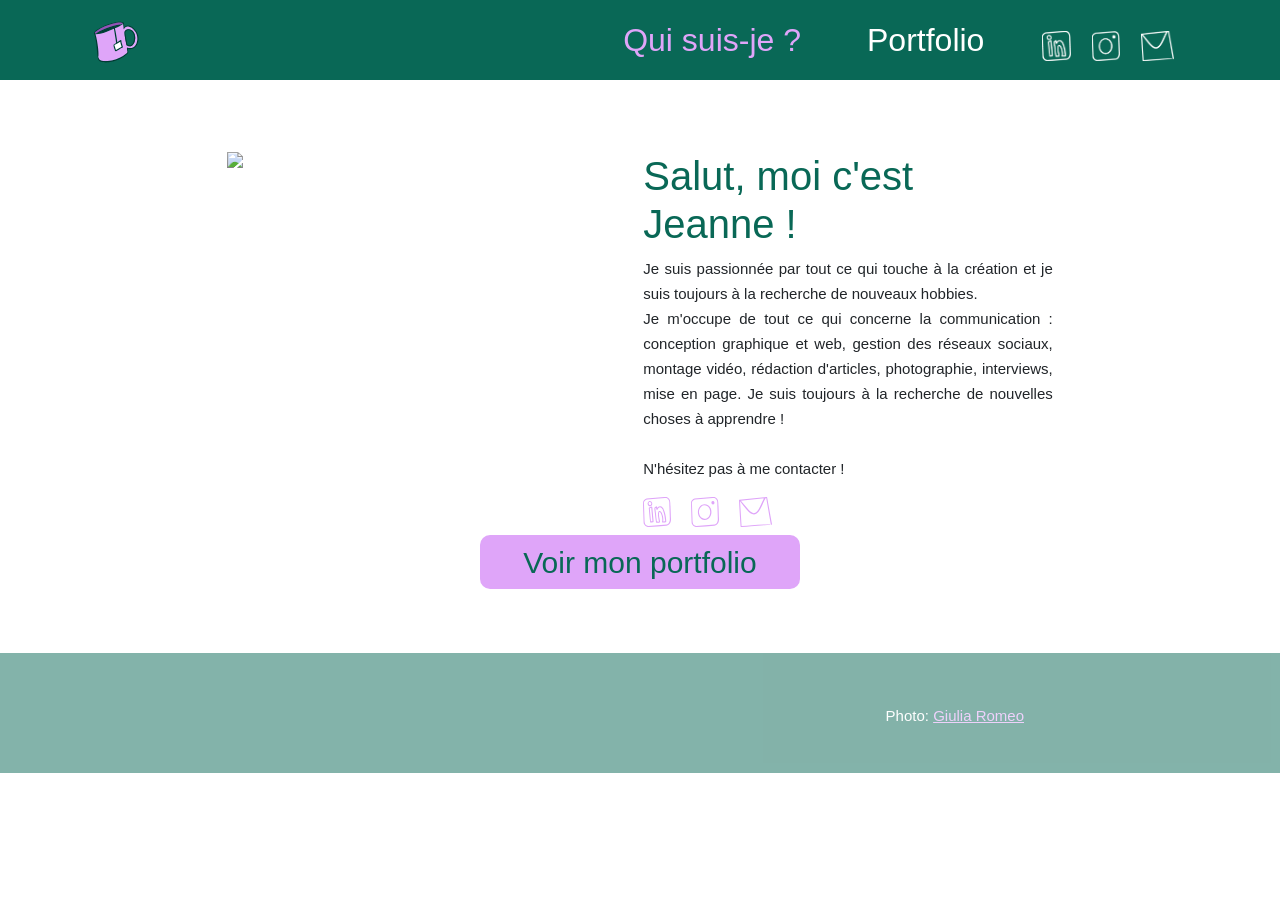
==== index.html @ 229e1643 "Add files via upload" ====
<!doctype html>
<html lang="fr">
<head>
  <meta charset="UTF-8">
  <meta name="viewport" content="width=device-width, initial-scale=1">
  <!-- Bootstrap CSS -->
  <link href="https://cdn.jsdelivr.net/npm/bootstrap@5.3.2/dist/css/bootstrap.min.css" rel="stylesheet">

  <!-- FONT -->
   <link href="https://fonts.googleapis.com/css2?family=Averia+Gruesa+Libre&family=Nunito+Sans:ital,opsz,wght@0,6..12,200..1000;1,6..12,200..1000&display=swap" rel="stylesheet">
  <style>@font-face { font-family: esjy; src: url('ESJY.TTF'); }     </style>

  <!-- CSS -->
  <link href="css/style.css" rel="stylesheet" />

    <link rel="icon" type="image/png" href="images/logo.svg">



  <title>ESJY</title>
</head>
<body>

<header>
        <nav class=" navbar navbar-expand-lg bg-body-tertiary ">
  <div class="container-fluid  menutop">
    <a class="navbar-brand" href="index.html"><img class='logo' src="images/logo.svg"></a>
    <button class="navbar-toggler" type="button" data-bs-toggle="collapse" data-bs-target="#navbarNavAltMarkup" aria-controls="navbarNavAltMarkup" aria-expanded="false" aria-label="Toggle navigation">
      <span class="navbar-toggler-icon"></span>
    </button>
    <div class="collapse navbar-collapse" id="navbarNavAltMarkup">
      <div class="navbar-nav">
                <a class="linktop nav-link activetop" href="index.html">Qui suis-je ?</a>
        <a class="linktop nav-link " href="portfolio.html">Portfolio</a>
      </div>
      <!-- ICONES DROITE -->
       <div class="iconesdr">
            <a class="navbar-brand" target="_blank" href="https://www.linkedin.com/in/jeanne-sadzot-424137182/">
            <img src="images/iconin.png" alt=""  height="30">
            </a>

            <a class="navbar-brand" target="_blank" href="https://www.instagram.com/_esjy_/">
            <img src="images/iconinsta.png" alt="" width="" height="30">
            </a>

            <a class="navbar-brand" href="mailto:esjy24@gmail.com">
            <img src="images/mail.png" alt="" width="" height="30">
            </a>
        </div>
      
       
    </div>
  </div>
</nav>

</header>

<div id="descr"  class="d-flex justify-content-center flex-wrap">
  <img class="profil m-2 " src="images/profil2.png">
 <div class=" desctxt m-2 "> <h1 class="esjyfont"><!--Hi! I'm Jeanne.--> Salut, moi c'est Jeanne ! </h1>
<p class="profilp"><!--I have a passion for everything creative and am always finding new hobbies. 
I do everything linked to communication: graphic and web design, social media management, video montage, article writing, photography, interviews, filmmaking, mise en page. I am always looking to learn new things!<br><br><b>Let's get in touch!</b> 
-->
Je suis passionnée par tout ce qui touche à la création et je suis toujours à la recherche de nouveaux hobbies. <br>Je m'occupe de tout ce qui concerne la communication : conception graphique et web, gestion des réseaux sociaux, montage vidéo, rédaction d'articles, photographie, interviews, mise en page. Je suis toujours à la recherche de nouvelles choses à apprendre !
<br><br><b>N'hésitez pas à me contacter !</b> 
</p>
    
<div  class=" d-flex justify-content-start flex-wrap">   

        <a class="quism " target="_blank" href="https://www.linkedin.com/in/jeanne-sadzot-424137182/">
            <img src="images/icons/pinkiconli.svg" alt=""  height="30">
            </a>

            <a class="quism" target="_blank" href="https://www.instagram.com/_esjy_/">
            <img class="" src="images/icons/pinkiconin.svg" alt="" width="" height="30">
            </a>

            <a class="quism " href="mailto:esjy24@gmail.com">
            <img class="" src="images/icons/pinkiconmail.svg" alt="" width="" height="30">
            </a>

      </div>    
</div>
</div>

<a  class="quibtn btn" href="portfolio.html">  <h1 >Voir mon portfolio</h1></a>

<!-- <div class="h1qui"> <h1 >Voir mon portfolio</h1></div>
<div class="iconquidiv justify-content-center flex-wrap d-flex">
  <a class="iconqui"href="index.html#section1"><img class="go" src="images/icon-14.png"><img class="nul" src="images/icon-15.png"></a>
  <a class="iconqui" href="index.html#section2"><img class="go" src="images/icon-13.png"><img class="nul" src="images/icon-16.png"></a>
  <a class="iconqui" href="index.html#section3"><img class="go" src="images/icon-12.png"><img class="nul" src="images/icon-17.png"></a>
</div>-->



<!-- Bootstrap Bundle JS (inclut Popper) -->
<script src="https://cdn.jsdelivr.net/npm/bootstrap@5.3.2/dist/js/bootstrap.bundle.min.js"></script>




</body>
<footer><p class="footerref">Photo: <a href="https://www.instagram.com/throughgiueyes/" target="_blank">Giulia Romeo</a></p></footer>

</html>
---- css/style.css ----
/*003a32
dfa5f9*/
.noto-sans {
  font-family: "Noto Sans", sans-serif;
  font-optical-sizing: auto;
  font-weight: 100;
  font-style: normal;
  font-variation-settings: "wdth" 100;
}

h2 {
  font-family: esjy, sans-serif;
}

h1 {
  font-family: esjy, sans-serif;
  color: #096856;
}

.h1modal {
  margin-top: 30px;
}

.h1qui {
  width: 80%;
  margin: 0 auto;
  text-align: center;
  margin-top: 3%;
}

.quibtn {
  border-radius: 10px;
  padding: 10px 10px 0px 10px !important;
  width: 25%;
  text-decoration: none;
  margin-top: 5%;
}

.quibtn h1 {
  color: #096856;
  text-decoration: none;
  font-size: 30px !important;
}

.quibtn:hover h1 {
  color: #dfa5f9;
  transition: color 0.5s;
}

p {
  font-family: "Noto Sans", sans-serif;
  font-weight: 300;
  line-height: 25px;
  text-align: justify;
  font-size: 15px;
}

.activetop {
  color: #dfa5f9 !important;
}

.btn {
  padding: 10px;
  background-color: #dfa5f9;
  color: #096856;
  border: 0;
  padding: 10px;
  margin: 0 auto;
  display: flex;
  justify-content: center;
}

.btn:hover {
  padding: 10px;
  background-color: #096856;
  color: #dfa5f9;
  transition: color 0.5s;
  transition: background-color 0.5s;
}

/* NAVIGATION PORTAIL */
.portnav {
  width: 100%;
}

.portitem {
  width: 22vw;
  height: 60px;
  background-color: #096856;
  color: white;
  font-family: esjy, sans-serif;
  font-size: 1.2em;
}

.portitem:hover {
  color: #dfa5f9;
  transition: color 0.5s;
}

.card-text {
  text-align: center;
}

/* MODAL POPUP */
.modal-header {
  background-repeat: no-repeat;
  background-size: cover;
  height: 200px;
  width: 100%;
}

.md1 {
  background-image: url("../images/CD/CDcover.jpg");
}

.md2 {
  background-image: url("../images/EAIE/EAIE20243.jpg");
}

.md3 {
  background-image: url("../images/mep/mepcover.jpg");
}

.md4 {
  background-image: url("../images/annif/Boriscover.jpg");
}

.md5 {
  background-image: url("../images/Logos/logocover.jpg");
}

.mh1 {
  background-image: url("../images/mep/mep4.jpg");
}

.mh2 {
  background-image: url("../images/illustration/illustrationcover.jpg");
}

.mh3 {
  background-image: url("../images/photos/photo6.jpg");
}

.mh4 {
  background-image: url("../images/Portfolioimg/photo4.jpg");
}

.mw1 {
  background-image: url("../images/CD/CDcover.jpg");
}

.mw2 {
  background-image: url("../images/space/space6.jpg");
}

.mw3 {
  background-image: url("../images/it-school/IT-school1.jpg");
}

.mw4 {
  background-image: url("../images/Pharma/pharmacover.jpg");
}

.modal-body {
  padding: 5%;
}

.modal-footer {
  background-color: #096856;
}

.menutop {
  font-family: esjy, sans-serif;
  font-size: 2em;
  padding: 0 7% 0 7%;
}

.navbar {
  background-color: #096856 !important;
}

.linktop {
  color: white;
  margin-right: 50px;
}

.linktop:hover {
  color: #dfa5f9;
  transition: color 0.5s;
}

.logo {
  height: 50px;
}

.iconesdr {
  float: right;
}

.navbar-collapse {
  flex-basis: 100%;
  flex-grow: 0;
  align-items: none;
}

.modalcard {
  width: 20rem;
}

.maincard {
  width: 24rem;
}

/* QUI */
#descr {
  width: 80%;
  margin: 0 auto;
  padding-top: 5%;
}

.profil {
  width: 400px;
}

.desctxt {
  width: 40%;
}

@media (max-width: 60rem) {
  .desctxt {
    width: 90%;
  }
}
.iconquidiv {
  width: 60%;
  margin: 0 auto;
}

.iconqui img {
  width: 100%;
}

.iconqui {
  width: 150px;
  margin: 30px;
}

.iconqui:hover .nul {
  display: flex;
}
.iconqui:hover .go {
  display: none;
}

.nul {
  display: none;
}

.quism {
  margin-right: 20px;
}

/* PARALLAX */
.scene {
  position: absolute;
  width: 100%;
  transform: translateY(var(--translateY));
  will-change: transform;
}

footer {
  width: 100%;
  height: 120px;
  background-color: #096856;
  margin-top: 5%;
  opacity: 50%;
}

.footerref {
  color: #ffffff;
  opacity: 1;
  margin-right: 20%;
  padding-top: 50px;
  float: right;
}

.footerref a {
  color: #dfa5f9;
}/*# sourceMappingURL=style.css.map */
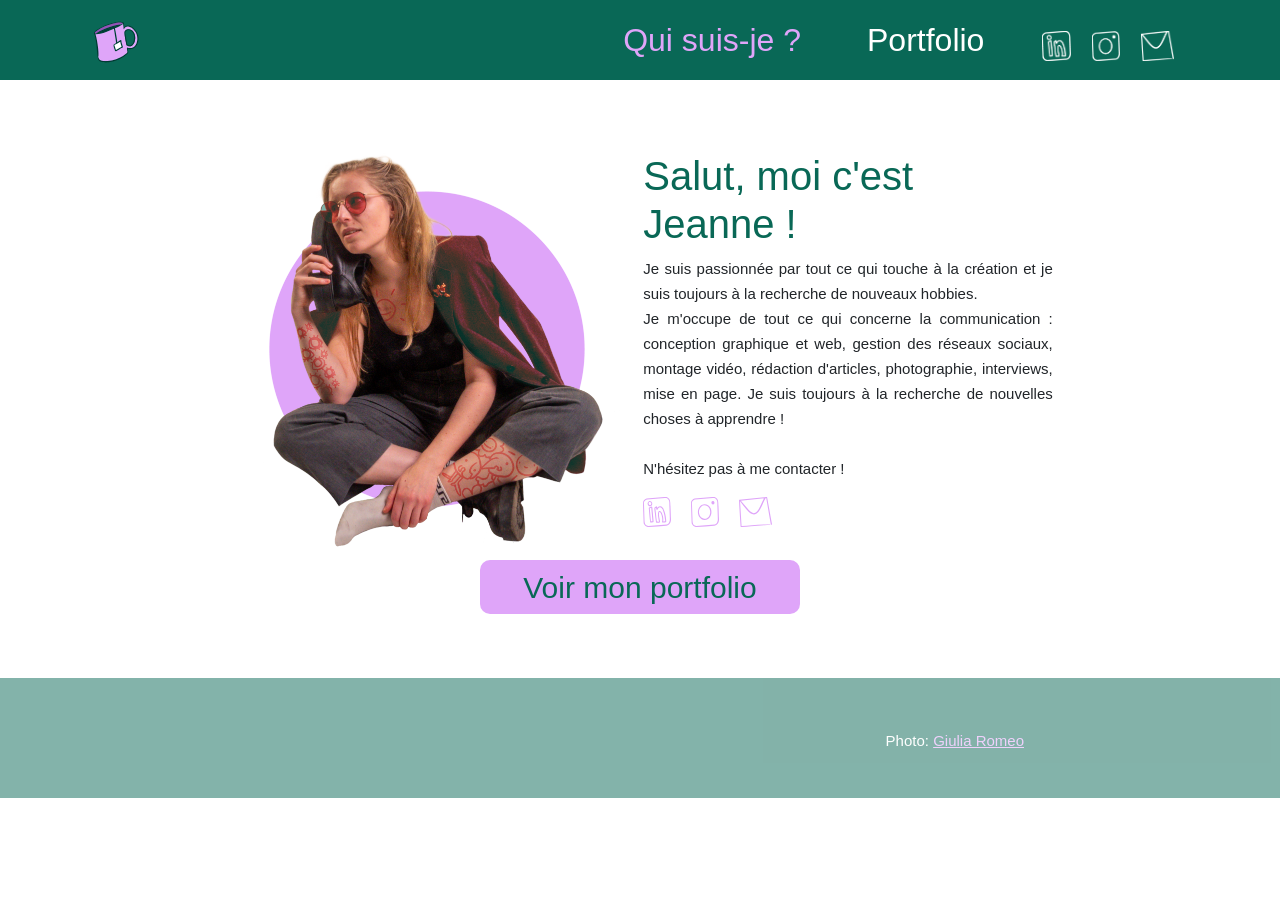
==== commit 8b08090a: "Update index.html" ====
--- a/index.html
+++ b/index.html
@@ -24,8 +24,8 @@
 <header>
         <nav class=" navbar navbar-expand-lg bg-body-tertiary ">
   <div class="container-fluid  menutop">
-    <a class="navbar-brand" href="index.html"><img class='logo' src="images/logo.svg"></a>
-    <button class="navbar-toggler" type="button" data-bs-toggle="collapse" data-bs-target="#navbarNavAltMarkup" aria-controls="navbarNavAltMarkup" aria-expanded="false" aria-label="Toggle navigation">
+    <a class="navbar-brand " href="index.html"><img class='logo' src="images/logo.svg"></a>
+    <button class="navbar-toggler navbar-dark" type="button" data-bs-toggle="collapse" data-bs-target="#navbarNavAltMarkup" aria-controls="navbarNavAltMarkup" aria-expanded="false" aria-label="Toggle navigation">
       <span class="navbar-toggler-icon"></span>
     </button>
     <div class="collapse navbar-collapse" id="navbarNavAltMarkup">
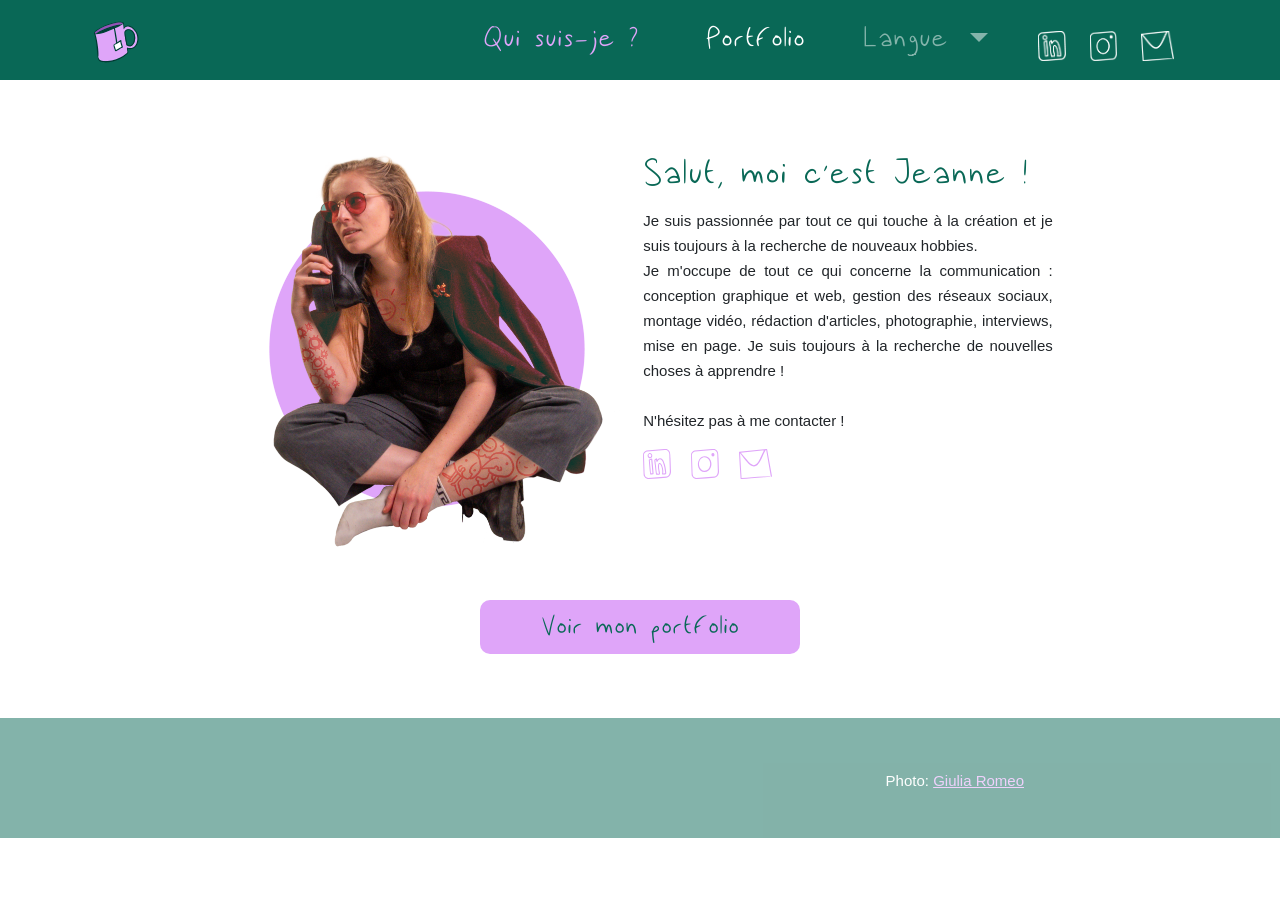
==== commit ddc5b9a6: "Update index.html" ====
--- a/index.html
+++ b/index.html
@@ -32,7 +32,18 @@
       <div class="navbar-nav">
                 <a class="linktop nav-link activetop" href="index.html">Qui suis-je ?</a>
         <a class="linktop nav-link " href="portfolio.html">Portfolio</a>
+         
       </div>
+
+    <div class="nav-item dropdown">
+          <a class="nav-link linktop dropdown-toggle toggletop" href="#" role="button" data-bs-toggle="dropdown" aria-expanded="false">
+            Langue
+          </a>
+          <ul class="dropdown-menu">
+            <li><a class="dropdown-item dropit dropactive" href="#">Français</a></li>
+            <li><a class="dropdown-item dropit" href="EN/index.html">English</a></li>
+          </ul>
+        </div>
       <!-- ICONES DROITE -->
        <div class="iconesdr">
             <a class="navbar-brand" target="_blank" href="https://www.linkedin.com/in/jeanne-sadzot-424137182/">
--- a/css/style.css
+++ b/css/style.css
@@ -1,3 +1,7 @@
+@font-face {
+  font-family: "ESJY";
+  src: url("../ESJY.ttf") format("truetype");
+}
 /*003a32
 dfa5f9*/
 .noto-sans {
@@ -9,11 +13,11 @@
 }
 
 h2 {
-  font-family: esjy, sans-serif;
+  font-family: ESJY, sans-serif;
 }
 
 h1 {
-  font-family: esjy, sans-serif;
+  font-family: ESJY, sans-serif;
   color: #096856;
 }
 
@@ -33,9 +37,14 @@
   padding: 10px 10px 0px 10px !important;
   width: 25%;
   text-decoration: none;
-  margin-top: 5%;
-}
-
+  margin-top: 40px !important;
+}
+
+@media (max-width: 60rem) {
+  .quibtn {
+    width: 80%;
+  }
+}
 .quibtn h1 {
   color: #096856;
   text-decoration: none;
@@ -88,10 +97,15 @@
   height: 60px;
   background-color: #096856;
   color: white;
-  font-family: esjy, sans-serif;
+  font-family: ESJY, sans-serif;
   font-size: 1.2em;
 }
 
+@media (max-width: 30rem) {
+  .portitem {
+    width: 27vw;
+  }
+}
 .portitem:hover {
   color: #dfa5f9;
   transition: color 0.5s;
@@ -170,7 +184,7 @@
 }
 
 .menutop {
-  font-family: esjy, sans-serif;
+  font-family: ESJY, sans-serif;
   font-size: 2em;
   padding: 0 7% 0 7%;
 }
@@ -187,6 +201,27 @@
 .linktop:hover {
   color: #dfa5f9;
   transition: color 0.5s;
+}
+
+.toggletop {
+  text-decoration: none;
+  list-style-type: none;
+  color: #ffffff !important;
+  opacity: 0.5;
+}
+
+.dropit {
+  font-family: "Noto Sans", sans-serif;
+  font-weight: 300;
+}
+
+.dropit:hover {
+  background-color: #096856;
+  color: white;
+}
+
+.dropactive {
+  background-color: #dfa5f9;
 }
 
 .logo {
@@ -286,4 +321,4 @@
 
 .footerref a {
   color: #dfa5f9;
-}/*# sourceMappingURL=style.css.map */+}/*# sourceMappingURL=style.css.map */
